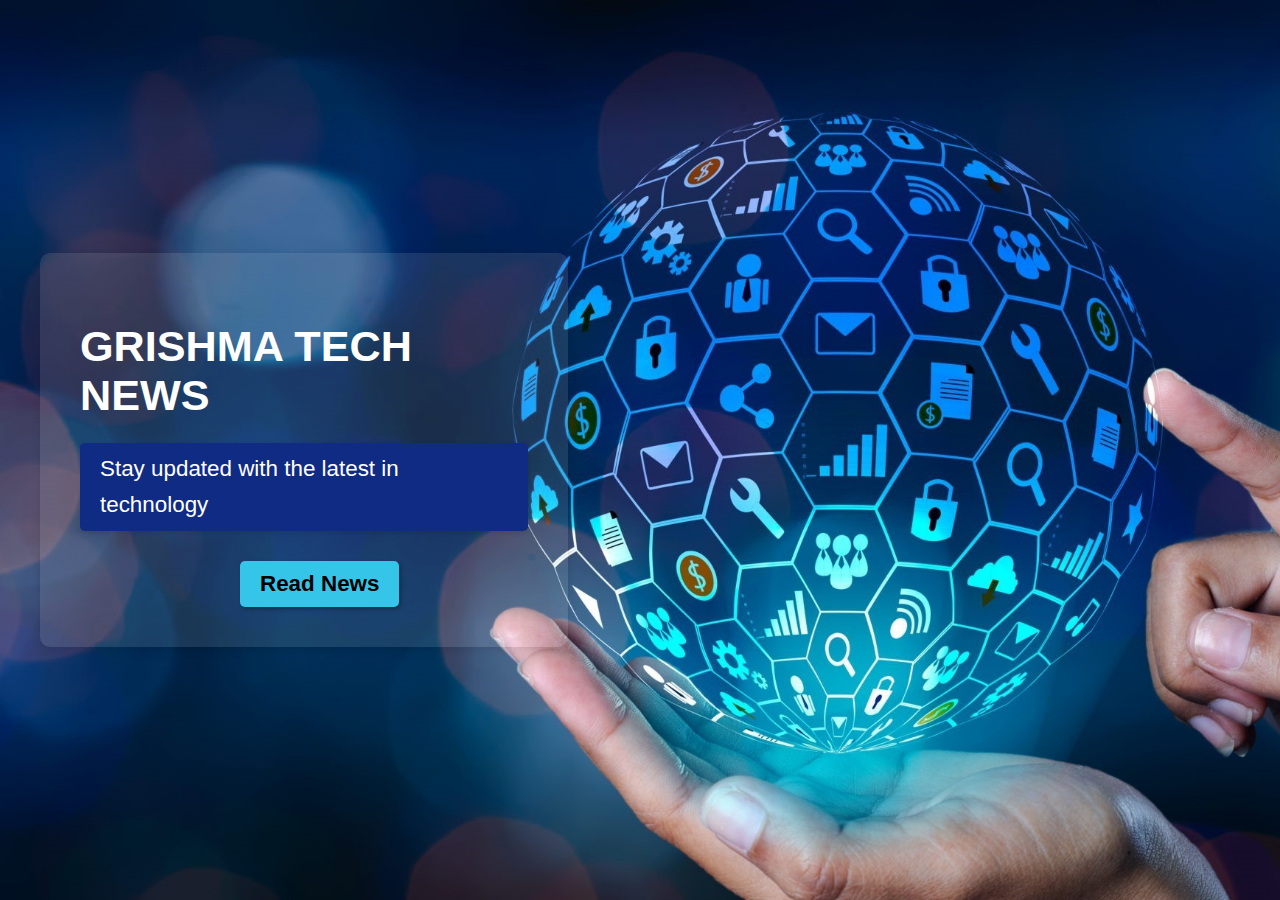
==== landing_page.html @ 4b0d7448 "Add files via upload" ====
<!DOCTYPE html>
<html lang="en">
<head>
    <meta charset="UTF-8">
    <meta name="viewport" content="width=device-width, initial-scale=1.0">
    <title>GRISHMA TECH NEWS</title>
    <style>
        body {
            margin: 0;
            padding: 0;
            font-family: 'Segoe UI', Tahoma, Geneva, Verdana, sans-serif;
            background-image: url('bg_img.jpg');
            background-size: cover;
            background-position: right center;
            height: 100vh;
            display: flex;
            align-items: center;
            text-align: center;
        }
        .content {
            background: rgba(255, 255, 255, 0.1); /* Adjust opacity as needed */
            padding: 40px;
            border-radius: 10px;
            box-shadow: 0 4px 8px rgba(0, 0, 0, 0.1);
            max-width: 600px;
            width: 35%;
            text-align: left;
            margin-left: 40px; /* Adjust margin as needed */
        }
        .content h1 {
            font-size: 2.7rem; /* Increased font size for heading */
            margin-bottom: 20px;
            color: #FFFFFF;
        }
        .content p {
            font-size: 1.4rem; /* Increased font size for paragraphs */
            line-height: 1.6; /* Improved line height for readability */
            margin-bottom: 30px;
            color: #ffffff; /* White text color */
            background-color: #102B84; /* Highlight background color */
            padding: 8px 20px; /* Added padding for space around the text */
            border-radius: 5px; /* Rounded corners */
            box-shadow: 0 2px 4px rgba(0, 0, 0, 0.1); /* Subtle shadow */
        }
        .content a.button {
            display: inline-block;
            padding: 10px 20px; /* Increased padding for button */
            background-color: #35C5E9;
            color: black;
            text-decoration: none; /* Removed empty value */
            border-radius: 5px;
            font-size: 1.4rem; /* Increased font size for button text */
            font-weight: bold; /* Make text bold */
            box-shadow: 2px 2px 4px rgba(0, 0, 0, 0.3); /* Added box shadow */
            transition: background-color 0.3s ease, box-shadow 0.3s ease; /* Added box shadow to transition */
            margin-left: 160px; /* Adjusted left margin */
        }
        .content a.button:hover {
            background-color: #10A6CB;
            box-shadow: -6px 3px 10px rgba(0, 0, 0, 0.5); 
        }
    </style>
</head>
<body>
    <div class="content">
        <h1>GRISHMA TECH NEWS</h1>
        <p>Stay updated with the latest in technology</p>
        <a href="index.html" class="button">Read News</a>
    </div>
</body>
</html>
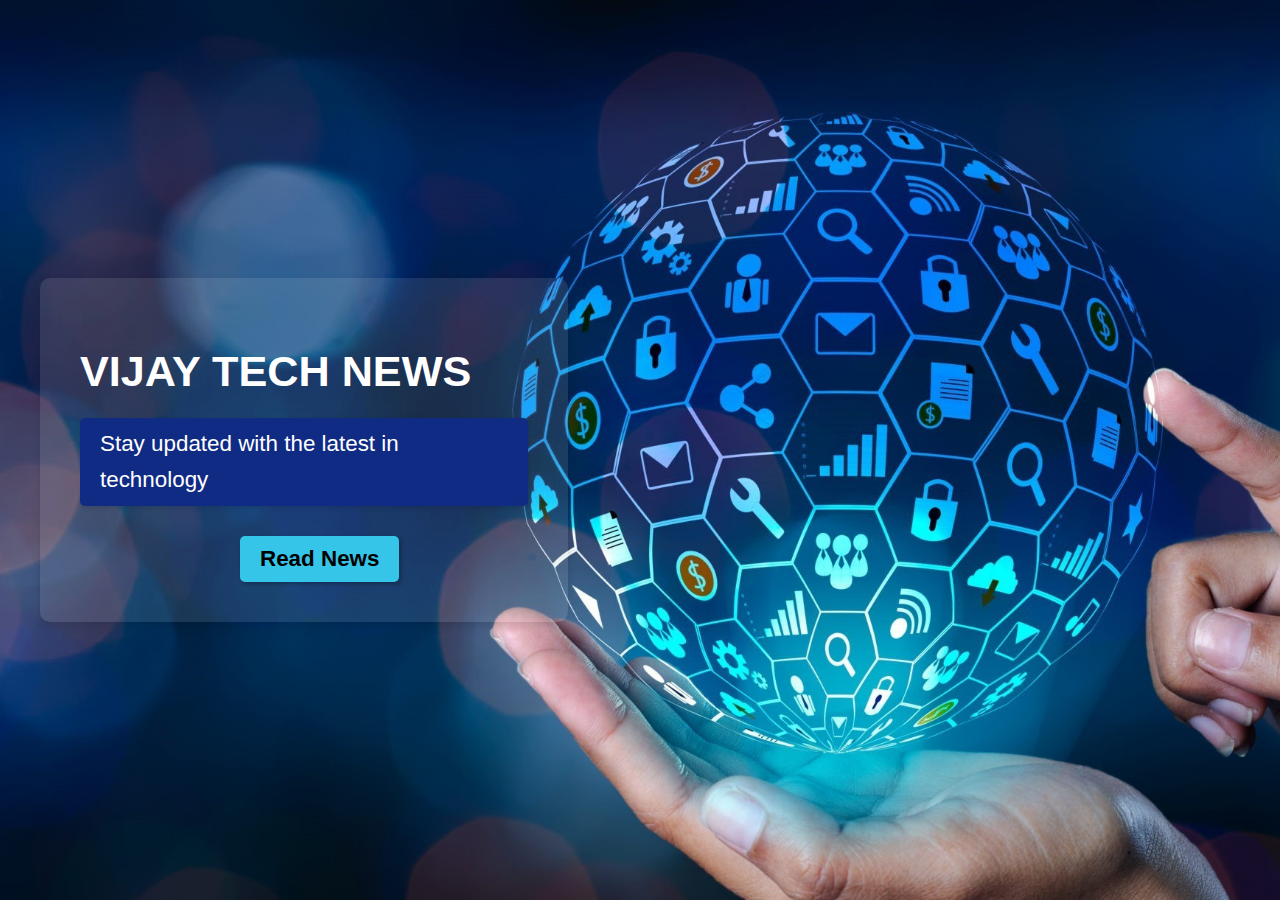
==== commit 884ade31: "Update landing_page.html" ====
--- a/landing_page.html
+++ b/landing_page.html
@@ -3,7 +3,7 @@
 <head>
     <meta charset="UTF-8">
     <meta name="viewport" content="width=device-width, initial-scale=1.0">
-    <title>GRISHMA TECH NEWS</title>
+    <title>VIJAY TECH NEWS</title>
     <style>
         body {
             margin: 0;
@@ -63,9 +63,9 @@
 </head>
 <body>
     <div class="content">
-        <h1>GRISHMA TECH NEWS</h1>
+        <h1>VIJAY TECH NEWS</h1>
         <p>Stay updated with the latest in technology</p>
         <a href="index.html" class="button">Read News</a>
     </div>
 </body>
-</html>+</html>
